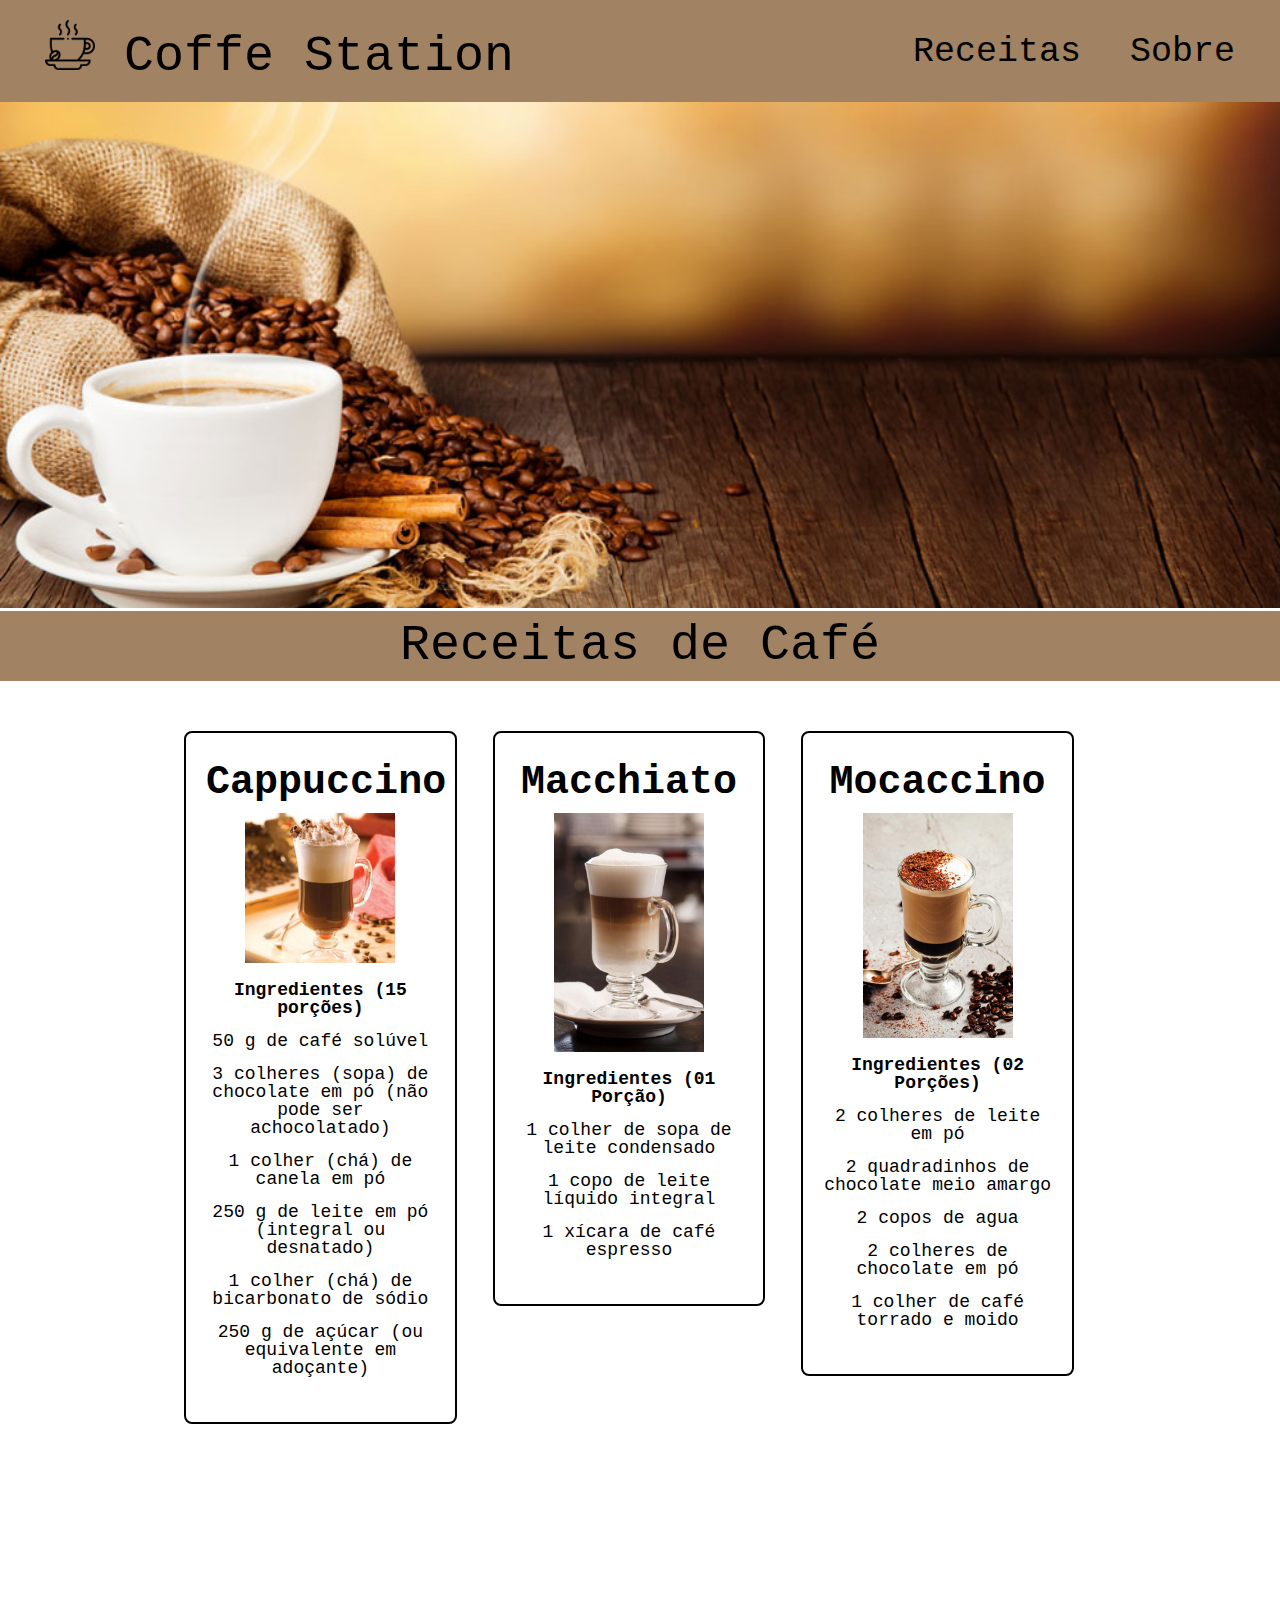
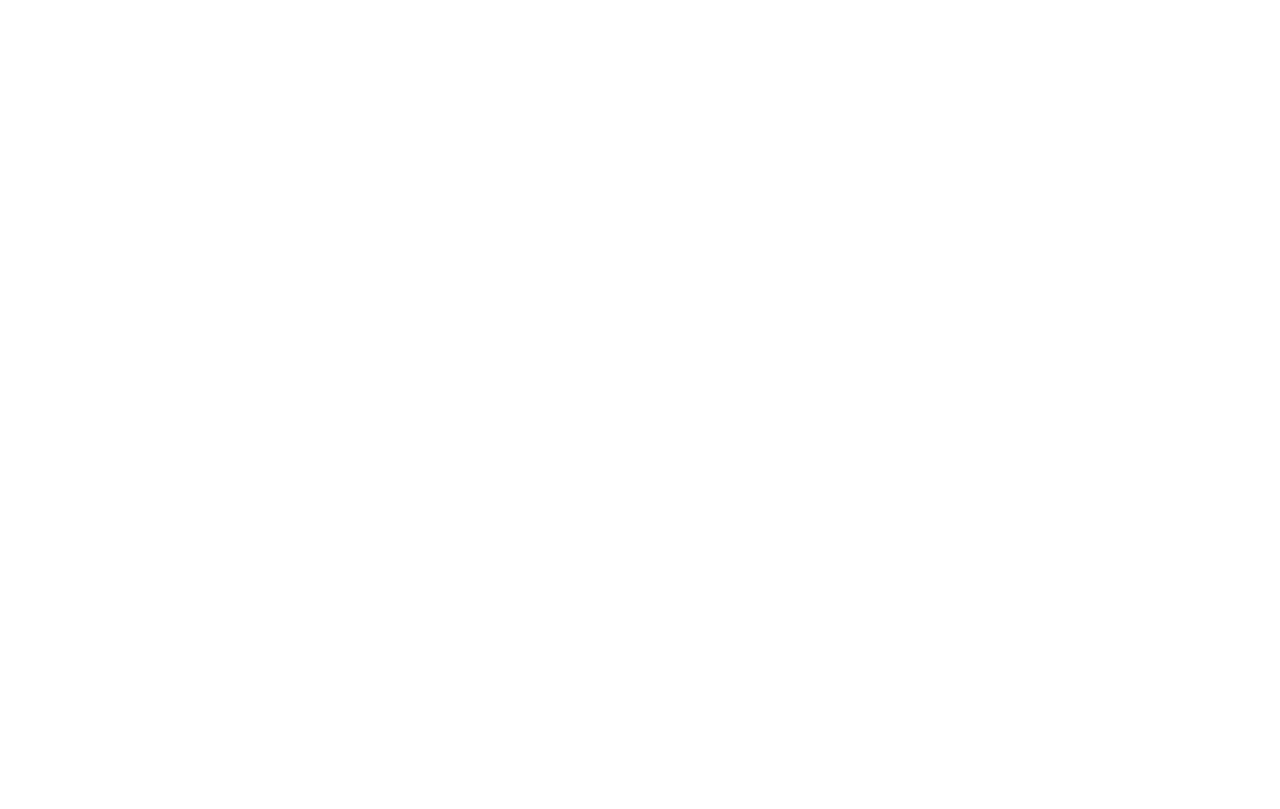
==== 2 - Coffee Station/index.html @ ffa1a5d8 "Upload Version (0.15f)" ====
<!DOCTYPE html>
<html lang="pt-br">
    <head>
        <meta charset="UTF-8">
        <Title>Coffee Station</Title>
        <link rel="icon" type="image/png" href="img/Coffee Icon 2.png">
        <link rel="Stylesheet" type="text/css" href="css/reset.css">
        <link rel="Stylesheet" type="text/css" href="css/style.css">
    </head>
    <body>
        <header class="Cabeçalho">
            <div class="caixa">
                <img class="imagem1" src="img/Coffee Icon 2.png">
                <h1 class="logo">Coffe Station</h1>
                <nav>
                    <ul class="master-nav">
                        <li class="navigation"><a href="#Seção1">Receitas</a></li>
                        <li class="navigation">Sobre</li>
                    </ul>
                </nav>
            </div>
        </header>
        <main>
            <img class="CoffeeBanner"src="img/Coffee Banner.jpg">
                <div class="box2">
                    <h2 id="Seção1">Receitas de Café</h2>
                </div>
            <ul class="list">
                <li>
                    <h3>Cappuccino</h3>
                    <img class="amostraproduto" src="img/Cappuccino.png">
                    <p class="ingredientes">Ingredientes (15 porções)</p>
                        <p>50 g de café solúvel</p>
                        <p>3 colheres (sopa) de chocolate em pó (não pode ser achocolatado)</p>
                        <p>1 colher (chá) de canela em pó</p>
                        <p>250 g de leite em pó (integral ou desnatado)</p>
                        <p>1 colher (chá) de bicarbonato de sódio</p>
                        <p>250 g de açúcar (ou equivalente em adoçante)</p>
                </li>
                <li>
                    <h3>Macchiato</h3>
                    <img class="amostraproduto" src="img/Machiato.png">
                    <p class="ingredientes">Ingredientes (01 Porção)</p>
                        <p>1 colher de sopa de leite condensado</p>
                        <p>1 copo de leite líquido integral</p>
                        <p>1 xícara de café espresso</p>
                </li>
                <li>
                    <h3>Mocaccino</h3>
                    <img class="amostraproduto" src="img/Mocaccino.png">
                    <p class="ingredientes">Ingredientes (02 Porções)</p>
                        <p>2 colheres de leite em pó</p>
                        <p>2 quadradinhos de chocolate meio amargo</p>
                        <p>2 copos de agua</p>
                        <p>2 colheres de chocolate em pó</p>
                        <p>1 colher de café torrado e moido</p>
                </li>
            </ul>
        </main>
    </body>
</html>
---- 2 - Coffee Station/css/style.css ----
body {
    width: 100%;
    height: 2409px;
    overflow-y: scroll;
}
.Cabeçalho {
    position: sticky;
    top: 0;
    
}
.caixa {
    position: relative;
    width: 100%;
    background: #a18262;
    padding-bottom: 20px;
    padding-top: 20px;
}
.imagem1 {
    width: 50px;
    height: 50px;
    margin-left: 45px;
}
.logo {
    font-size: 50px;
    display: inline;
    margin-left: 25px;
    font-family:'Courier New', Courier, monospace;
}
nav {
    position: absolute;
    top: 27px;
    right: 45px;
}
.navigation a {
    text-decoration: none;
    color: inherit;
}
.navigation {
    display: inline;
    font-size: 35px;
    font-family: 'Courier New', Courier, monospace;
    margin-left: 45px;
}
.master-nav {
    padding-top: 8px;
}
.CoffeeBanner {
    width: 100%;
}
main h2 {
    font-size: 50px;
    text-align: center;
    font-family: monospace;
    padding: 10px;
}
.box2 {
    background: #a18262;
}
.amostraproduto {
    width: 150px;
}
.list {
    width: 940px;
    margin: 0 auto;
    padding: 50px;
    font-family: monospace;
}
.list li {
    display: inline-block;
    text-align: center;
    width: 29%;
    vertical-align: top;
    margin: 0 1.5%;
    padding: 30px 20px;
    box-sizing: border-box;
    border: 2px solid #000000;
    border-radius: 8px;
}
.list h3 {
    font-size: 40px;
    font-weight: bold;
    margin-bottom: 10px;
}
.ingredientes {
    font-size: 30px;
    font-weight: bold;
}
.list p {
    font-size: 18px;
    margin: 15px 0px;
}
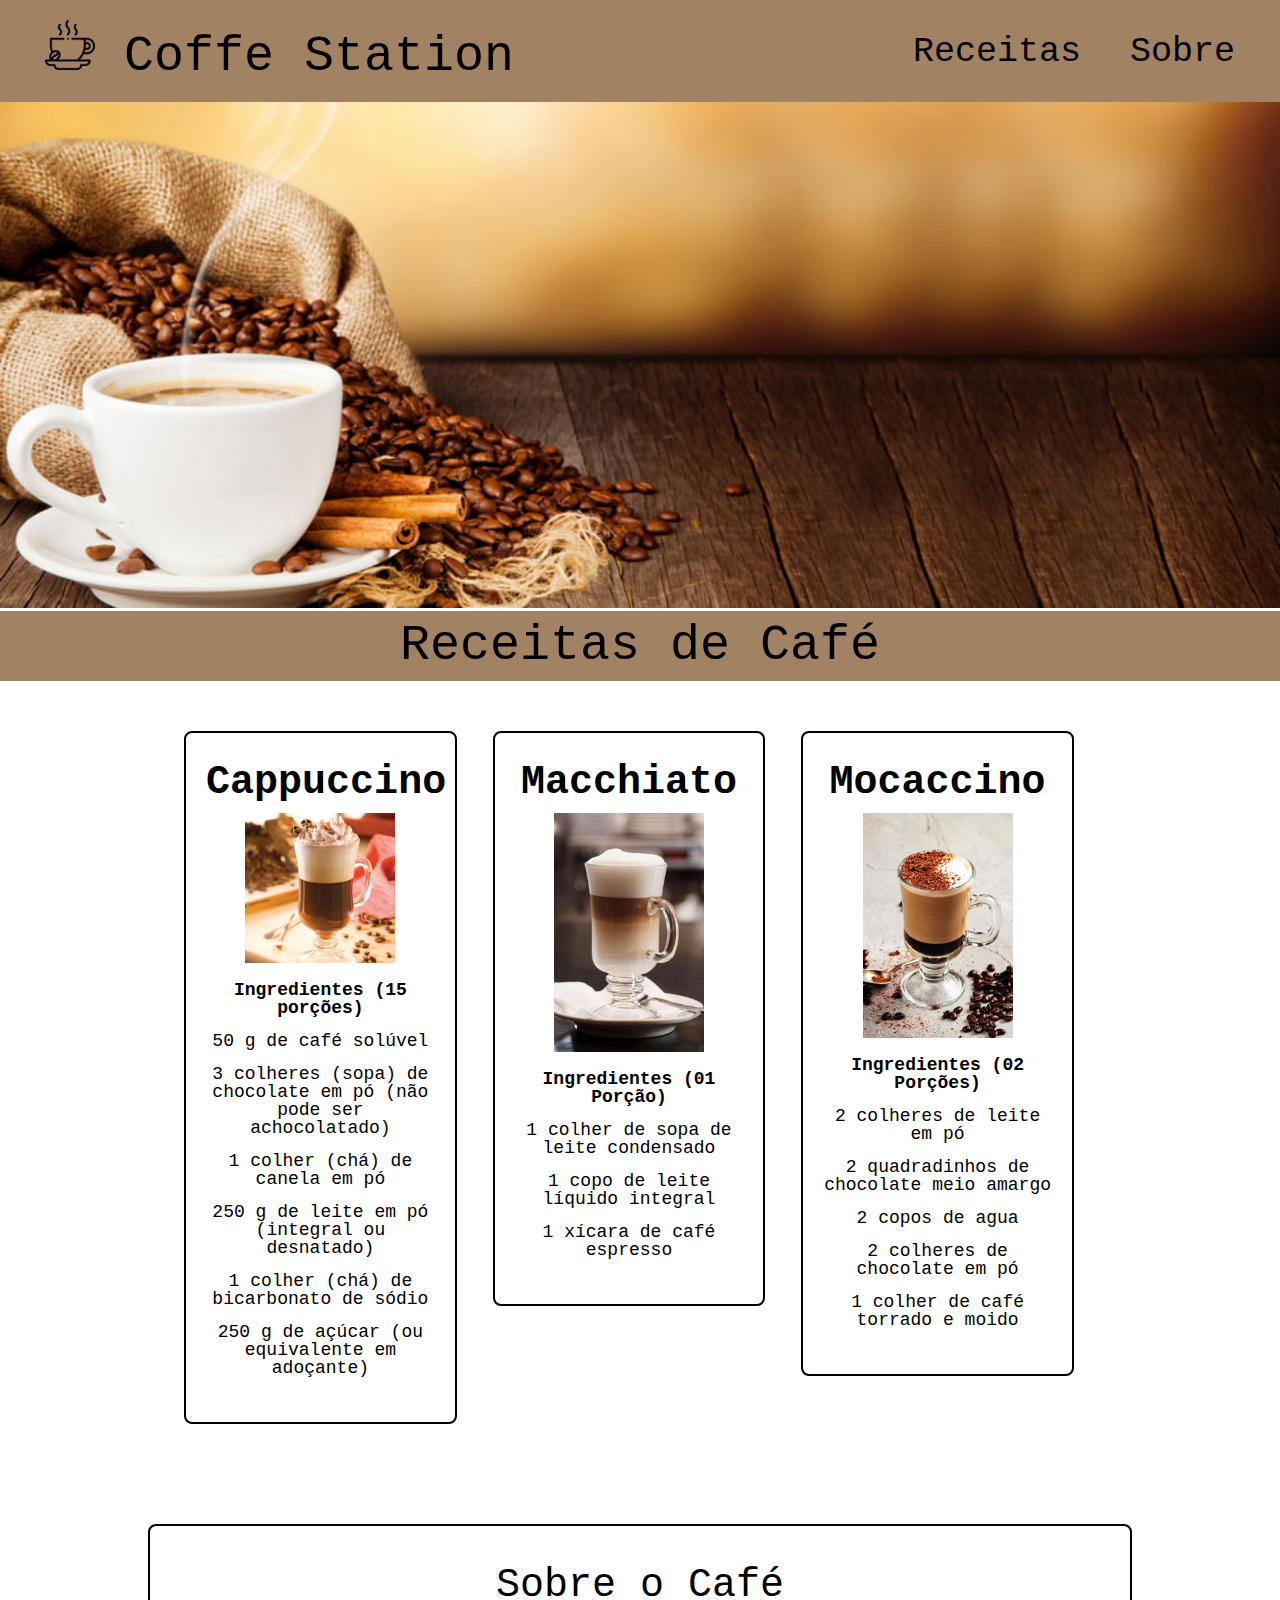
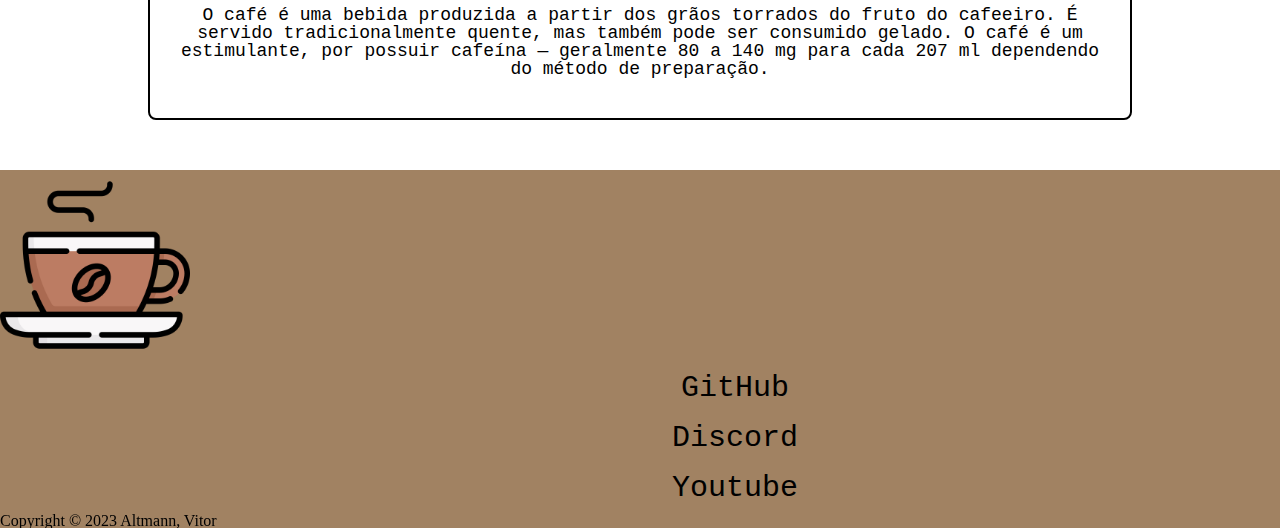
==== commit dca3edf7: "Upload Version (0.15s)" ====
--- a/2 - Coffee Station/index.html
+++ b/2 - Coffee Station/index.html
@@ -15,7 +15,7 @@
                 <nav>
                     <ul class="master-nav">
                         <li class="navigation"><a href="#Seção1">Receitas</a></li>
-                        <li class="navigation">Sobre</li>
+                        <li class="navigation"><a href="#Seção2">Sobre</a></li>
                     </ul>
                 </nav>
             </div>
@@ -56,7 +56,21 @@
                         <p>1 colher de café torrado e moido</p>
                 </li>
             </ul>
+            <div class="Sobre">
+                <h4 id="Seção2">Sobre o Café</h4>
+                <p>O café é uma bebida produzida a partir dos grãos torrados do fruto do cafeeiro. 
+                    É servido tradicionalmente quente, mas também pode ser consumido gelado. O café é um estimulante, 
+                    por possuir cafeína — geralmente 80 a 140 mg para cada 207 ml dependendo do método de preparação.</p>
+            </div>
         </main>
+         <footer>
+            <img class="coffeecup" src="img/Coffee-Cup.png">
+                <div class="divlinkfoot">
+                    <p class="linkfoot"><a href="https://github.com/InterGatesRx/Coffee-Station">GitHub</a></p>
+                    <p class="linkfoot"><a href="https://discord.gg/bhTApCFfFN">Discord</a></p>
+                    <p class="linkfoot"><a href="https://www.youtube.com/channel/UCQJwYqryVMxuHSMB1DGRMNQ">Youtube</a></p>
+                </div>
+            <p class="Copyright">Copyright &copy; 2023 Altmann, Vitor</p>
+         </footer>
     </body>
-</html>
-
+</html>--- a/2 - Coffee Station/css/style.css
+++ b/2 - Coffee Station/css/style.css
@@ -1,6 +1,6 @@
 body {
     width: 100%;
-    height: 2409px;
+    height: auto;
     overflow-y: scroll;
 }
 .Cabeçalho {
@@ -34,6 +34,10 @@
 .navigation a {
     text-decoration: none;
     color: inherit;
+}
+.navigation a:hover {
+    color: #FFFFFF;
+    text-decoration: underline;
 }
 .navigation {
     display: inline;
@@ -76,6 +80,10 @@
     border: 2px solid #000000;
     border-radius: 8px;
 }
+.list li:hover {
+    border-color: #a18262;
+    color: #a18262;
+}
 .list h3 {
     font-size: 40px;
     font-weight: bold;
@@ -88,4 +96,49 @@
 .list p {
     font-size: 18px;
     margin: 15px 0px;
+}
+.Sobre {
+    text-align: center;
+    font-family: monospace;
+    width: 940px;
+    margin: 50px auto;
+    border: #000000 solid 2px;
+    border-radius: 8px;
+    padding: 40px 20px;
+}
+.Sobre h4 {
+    font-size: 40px;
+}
+.Sobre p {
+    font-size: 18px;
+}
+footer {
+    background:#a18262;
+}
+.coffeecup {
+    width: 190px;
+    display: inline-block;
+}
+.Copyright {
+    position: relative;
+}
+.linkfoot a {
+    font-size: 30px;
+    color: inherit;
+    text-decoration: none;
+    font-family: monospace;
+    text-align: center;
+}
+.divlinkfoot {
+    text-align: center;
+    display: inline-block;
+    width: 1470px;
+    margin: 0 auto;
+}
+.linkfoot:hover {
+    color: #FFFFFF;
+    text-decoration: underline;
+}
+.linkfoot {
+    padding: 10px;
 }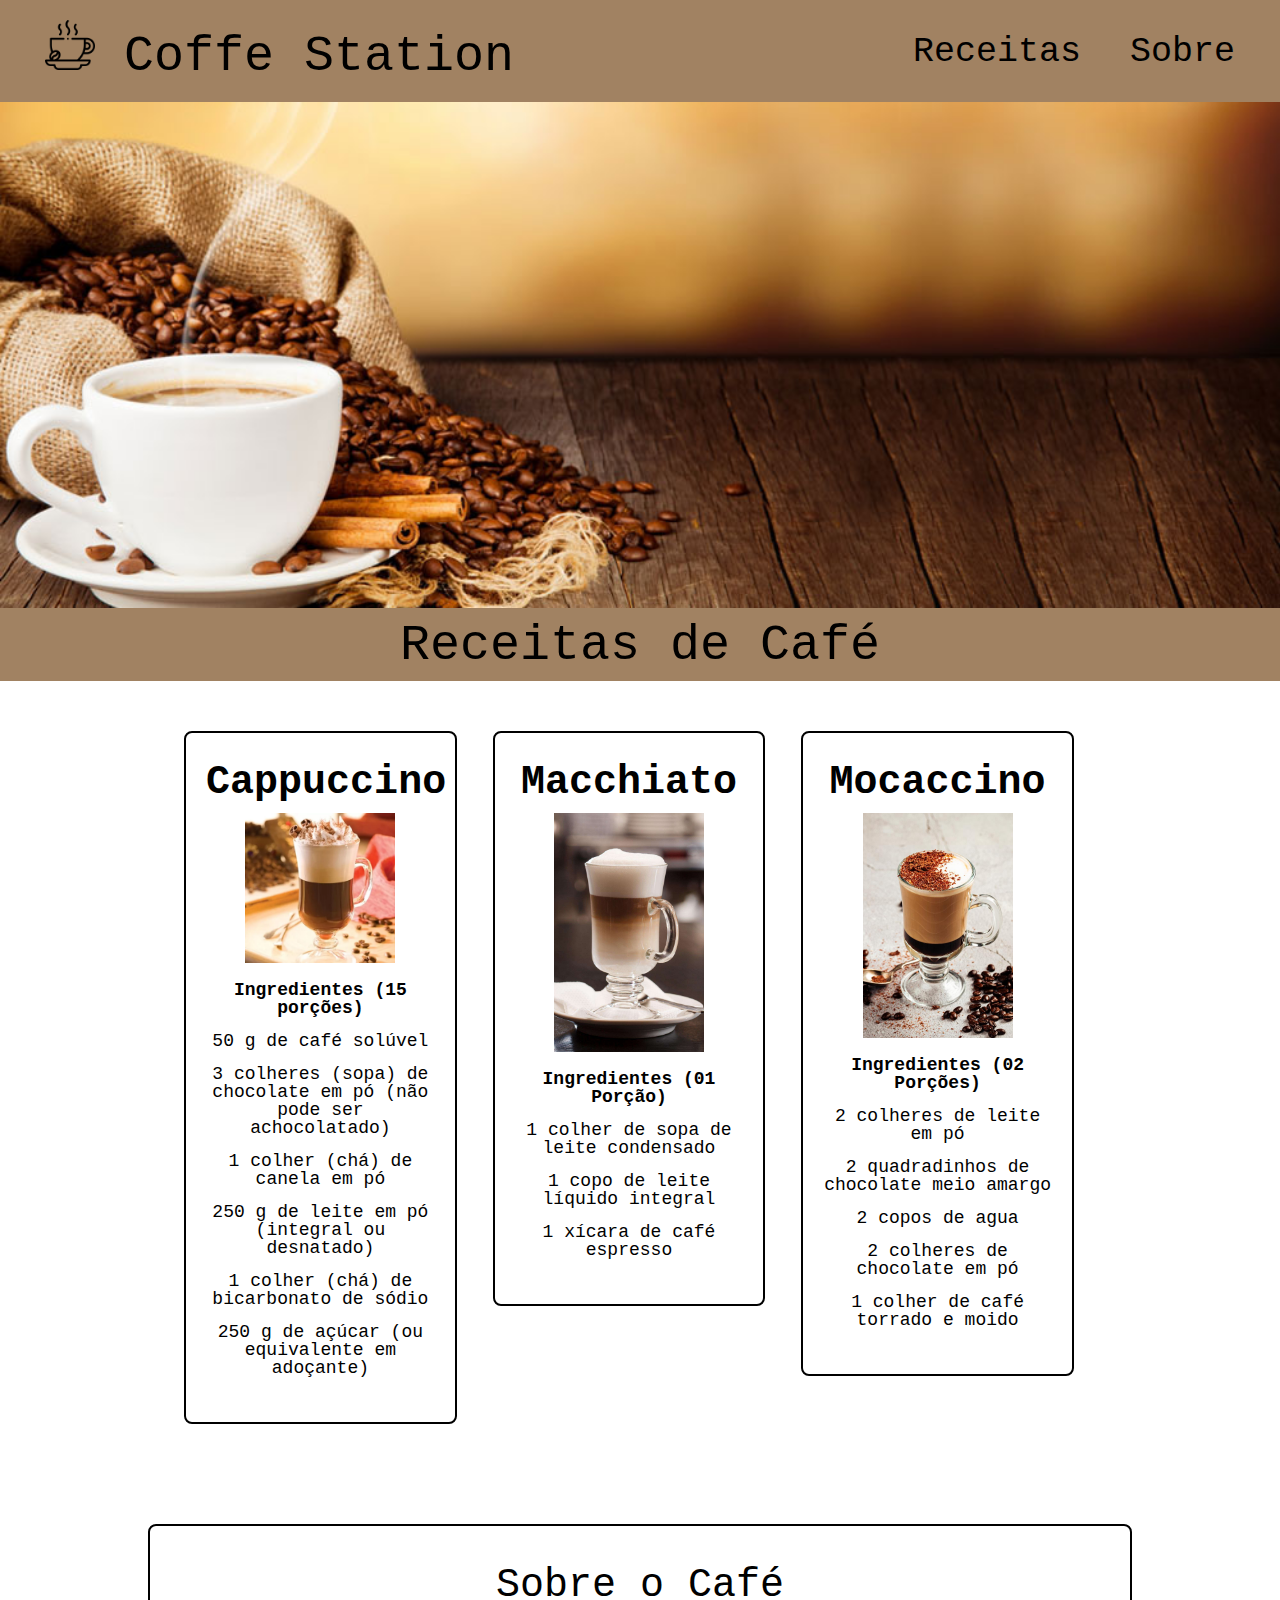
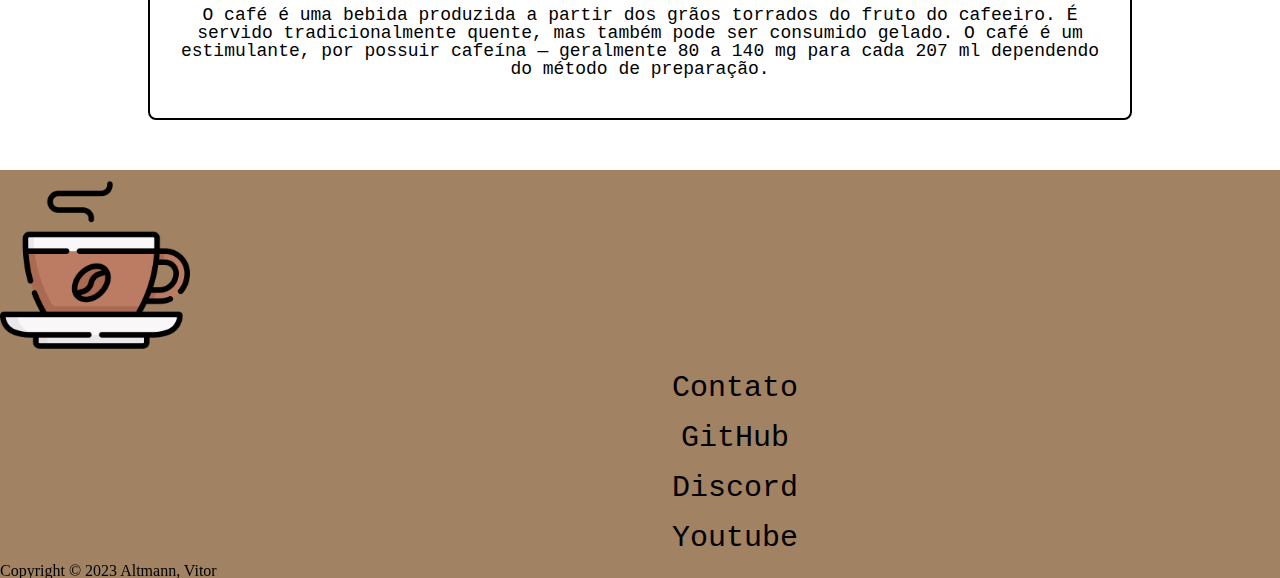
==== commit 0bd10ba4: "Update Version (0.17b)" ====
--- a/2 - Coffee Station/index.html
+++ b/2 - Coffee Station/index.html
@@ -21,10 +21,10 @@
             </div>
         </header>
         <main>
-            <img class="CoffeeBanner"src="img/Coffee Banner.jpg">
-                <div class="box2">
-                    <h2 id="Seção1">Receitas de Café</h2>
-                </div>
+            <div class="box2">
+                <img class="CoffeeBanner"src="img/Coffee Banner.jpg">
+                <h2 id="Seção1">Receitas de Café</h2>
+            </div>
             <ul class="list">
                 <li>
                     <h3>Cappuccino</h3>
@@ -66,6 +66,7 @@
          <footer>
             <img class="coffeecup" src="img/Coffee-Cup.png">
                 <div class="divlinkfoot">
+                    <p class="linkfoot"><a href="contato.html">Contato</a></p>
                     <p class="linkfoot"><a href="https://github.com/InterGatesRx/Coffee-Station">GitHub</a></p>
                     <p class="linkfoot"><a href="https://discord.gg/bhTApCFfFN">Discord</a></p>
                     <p class="linkfoot"><a href="https://www.youtube.com/channel/UCQJwYqryVMxuHSMB1DGRMNQ">Youtube</a></p>
--- a/2 - Coffee Station/css/style.css
+++ b/2 - Coffee Station/css/style.css
@@ -141,4 +141,19 @@
 }
 .linkfoot {
     padding: 10px;
+}
+.formulario {
+    width: 940px;
+    margin: 0 auto;
+}
+form {
+    margin: 40px 0;
+}
+form label {
+    display: block;
+    font-size: 20px;
+    font-family: monospace;
+}
+form input {
+    display: block;
 }